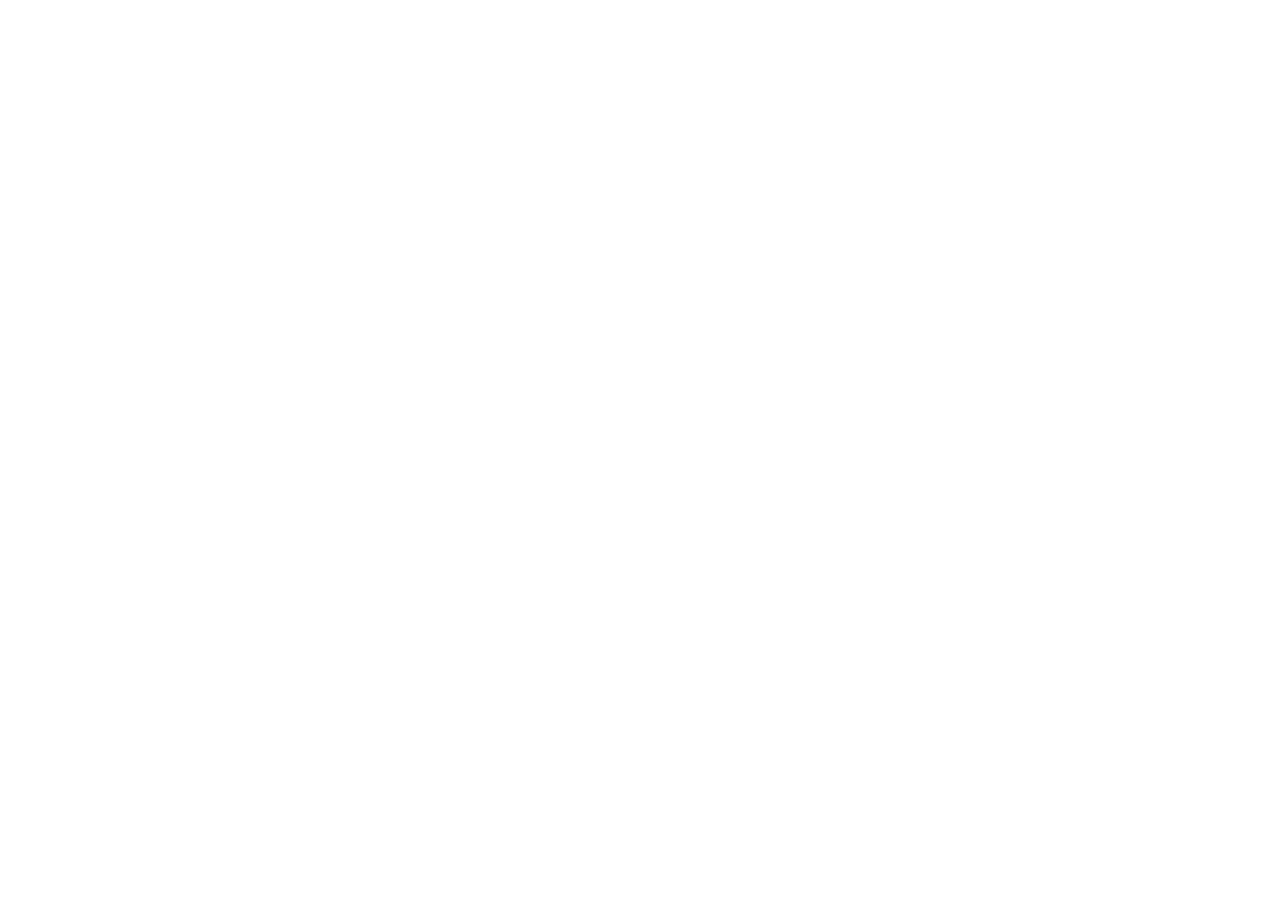
==== page/contact.html @ 0e6b45df "added the contact page" ====
<!DOCTYPE html>
<html lang="en">
<head>
    <meta charset="UTF-8">
    <meta name="viewport" content="width=device-width, initial-scale=1.0">
    <title>Document</title>
</head>
<body>
    
</body>
</html>
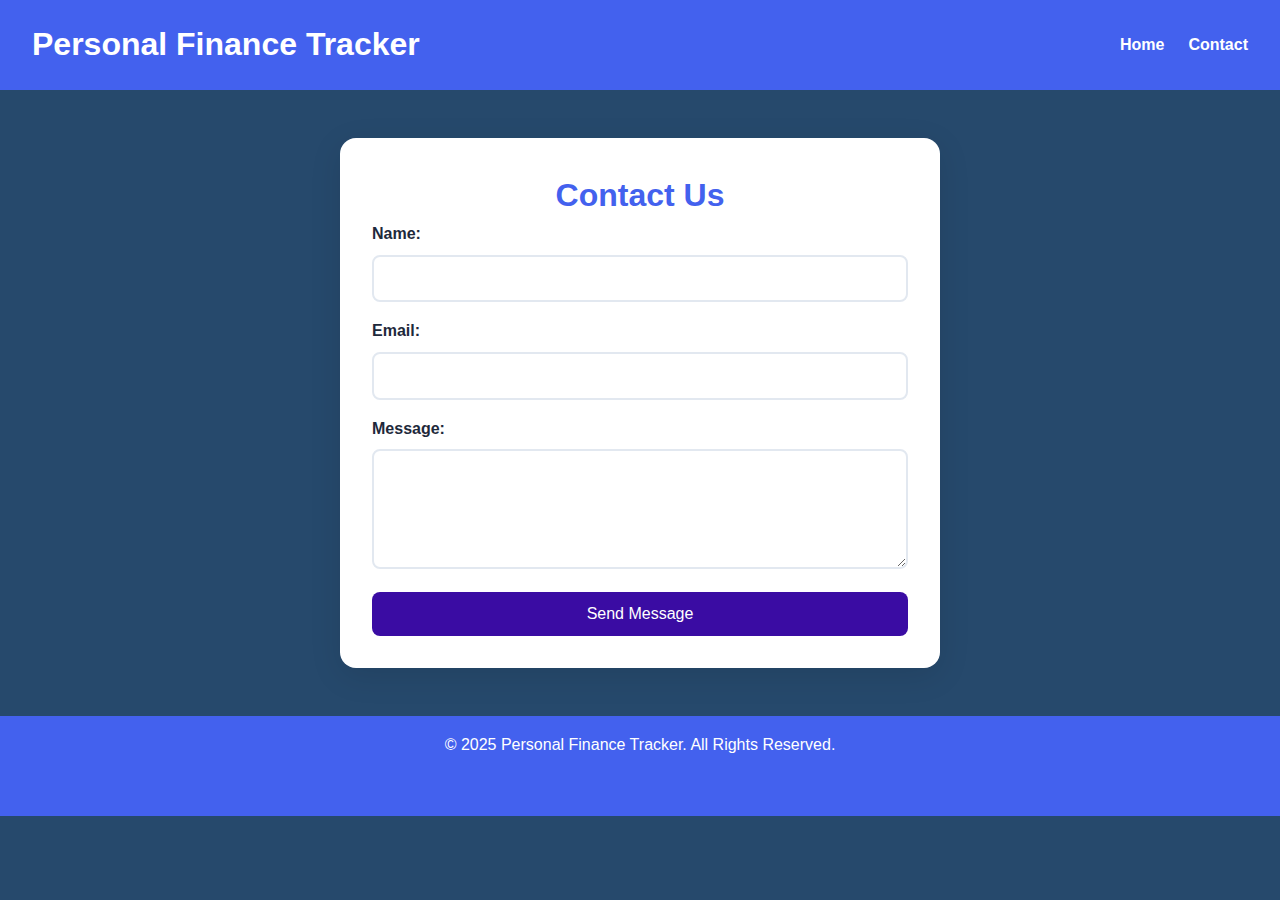
==== commit 493020b8: "Add contact page and line chart" ====
--- a/page/contact.html
+++ b/page/contact.html
@@ -1,11 +1,148 @@
 <!DOCTYPE html>
 <html lang="en">
-<head>
-    <meta charset="UTF-8">
-    <meta name="viewport" content="width=device-width, initial-scale=1.0">
-    <title>Document</title>
-</head>
-<body>
-    
-</body>
-</html>+   <head>
+      <meta charset="UTF-8" />
+      <meta name="viewport" content="width=device-width, initial-scale=1.0" />
+      <title>Contact - Personal Finance Tracker</title>
+      <style>
+         :root {
+            --primary: #4361ee;
+            --secondary: #3a0ca3;
+            --accent: #4cc9f0;
+            --background: #26496c;
+            --card-bg: #ffffff;
+            --text: #1e293b;
+         }
+         * {
+            margin: 0;
+            padding: 0;
+            box-sizing: border-box;
+            font-family: "Inter", sans-serif;
+         }
+         body {
+            background-color: var(--background);
+            color: var(--text);
+            line-height: 1.6;
+         }
+         header {
+            display: flex;
+            align-items: center;
+            width: 100%;
+            height: 90px;
+            background-color: var(--primary);
+            position: sticky;
+            top: 0;
+            z-index: 1000;
+         }
+         .wrapper {
+            display: flex;
+            align-items: center;
+            justify-content: space-between;
+            width: 100%;
+            padding: 1em 2em;
+         }
+         .logo {
+            font-size: 2em;
+            font-weight: bold;
+            color: var(--card-bg);
+            text-decoration: none;
+         }
+         .menu ul {
+            list-style: none;
+            display: flex;
+         }
+         .menu li {
+            padding-left: 1.5em;
+         }
+         .menu a {
+            color: var(--card-bg);
+            text-decoration: none;
+            font-weight: bold;
+         }
+         .container {
+            max-width: 600px;
+            margin: 3rem auto;
+            padding: 2rem;
+            background: var(--card-bg);
+            border-radius: 16px;
+            box-shadow: 0 8px 32px rgba(0, 0, 0, 0.1);
+         }
+         h1 {
+            text-align: center;
+            color: var(--primary);
+         }
+         .form-group {
+            margin-bottom: 1rem;
+         }
+         label {
+            display: block;
+            font-weight: bold;
+            margin-bottom: 0.5rem;
+         }
+         input,
+         textarea {
+            width: 100%;
+            padding: 0.8rem;
+            border: 2px solid #e2e8f0;
+            border-radius: 8px;
+            font-size: 1rem;
+         }
+         button {
+            background: var(--secondary);
+            color: white;
+            border: none;
+            padding: 0.8rem;
+            border-radius: 8px;
+            cursor: pointer;
+            width: 100%;
+            font-size: 1rem;
+         }
+         button:hover {
+            opacity: 0.9;
+         }
+         footer {
+            width: 100%;
+            height: 100px;
+            text-align: center;
+            margin-top: 2rem;
+            padding: 1rem;
+            background: var(--primary);
+            color: var(--card-bg);
+         }
+      </style>
+   </head>
+   <body>
+      <header>
+         <div class="wrapper">
+            <a href="http://127.0.0.1:5500/index.html" class="logo">Personal Finance Tracker</a>
+            <nav class="menu">
+               <ul>
+                  <li><a href="http://127.0.0.1:5500/index.html">Home</a></li>
+                  <li><a class="cta" href="contact.html">Contact</a></li>
+               </ul>
+            </nav>
+         </div>
+      </header>
+      <div class="container">
+         <h1>Contact Us</h1>
+         <form>
+            <div class="form-group">
+               <label for="name">Name:</label>
+               <input type="text" id="name" name="name" required />
+            </div>
+            <div class="form-group">
+               <label for="email">Email:</label>
+               <input type="email" id="email" name="email" required />
+            </div>
+            <div class="form-group">
+               <label for="message">Message:</label>
+               <textarea id="message" name="message" rows="5" required></textarea>
+            </div>
+            <button type="submit">Send Message</button>
+         </form>
+      </div>
+      <footer>
+         <p>&copy; 2025 Personal Finance Tracker. All Rights Reserved.</p>
+      </footer>
+   </body>
+</html>
